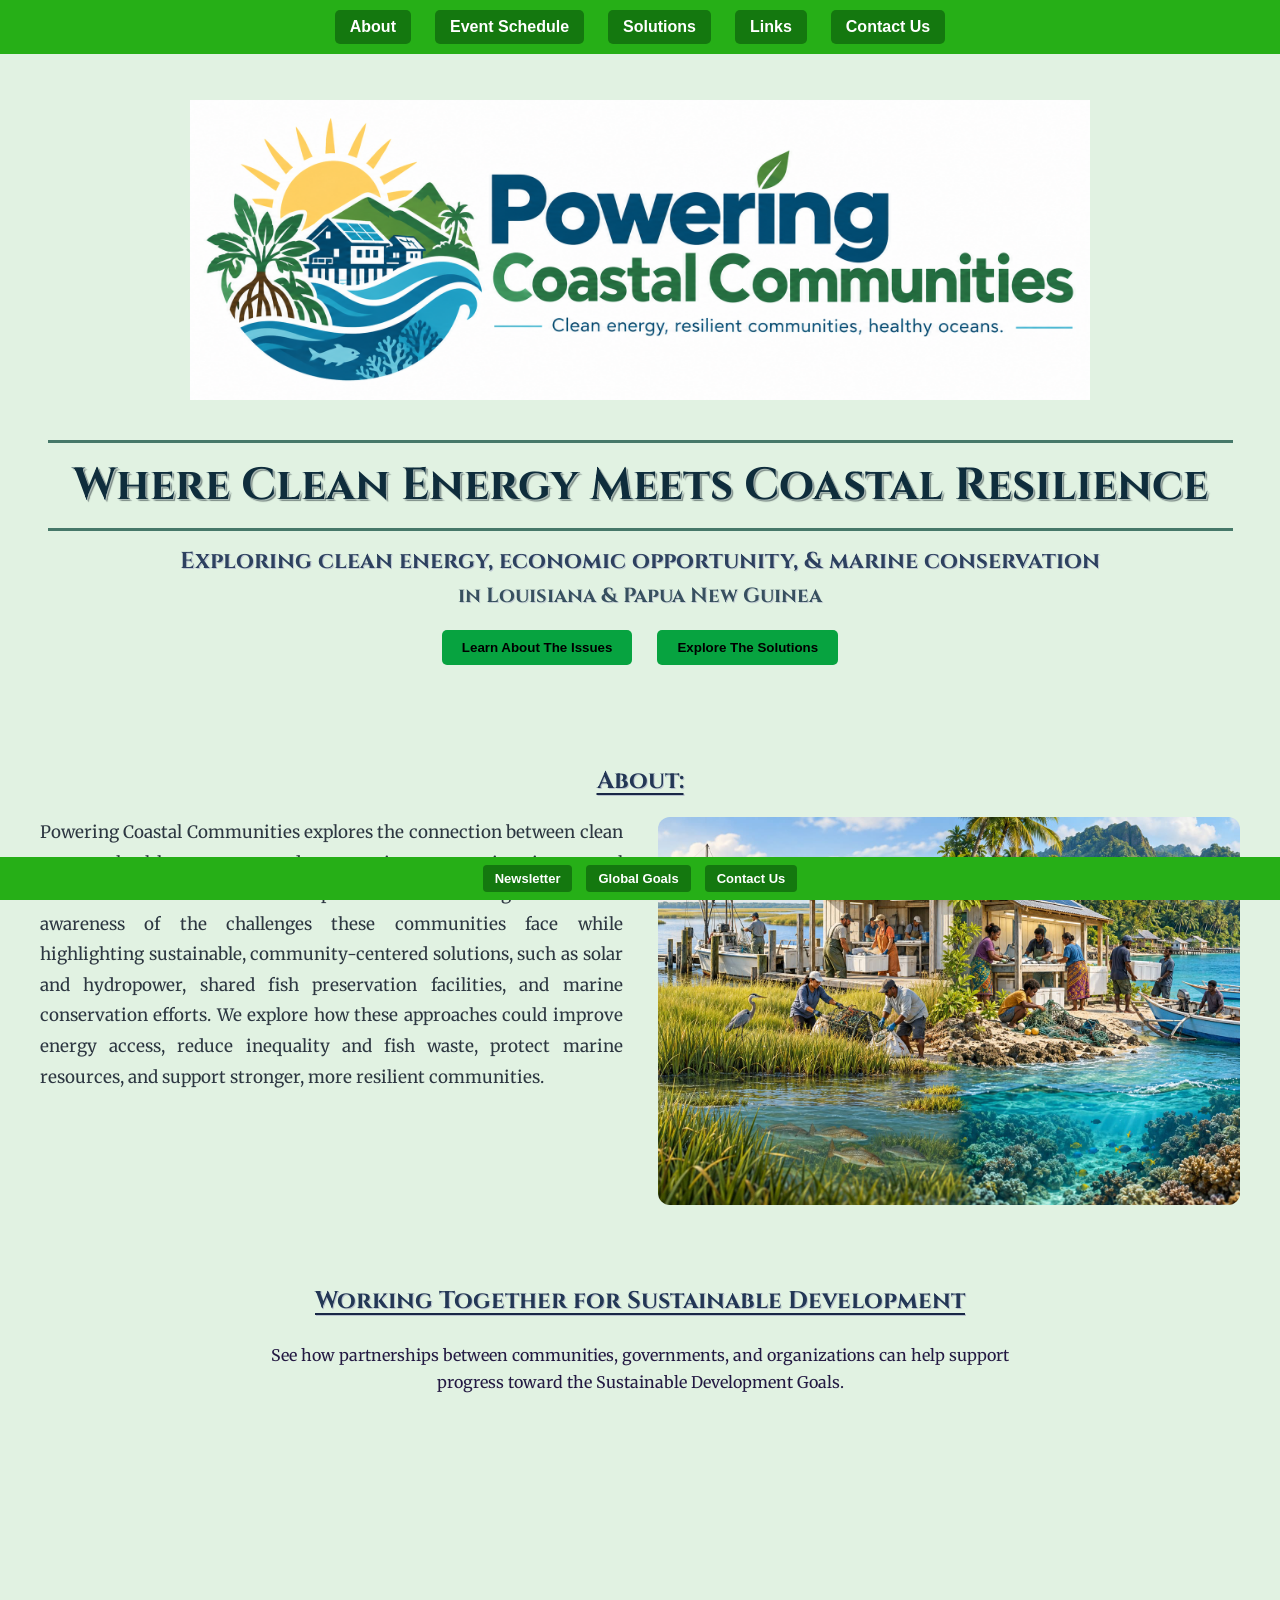
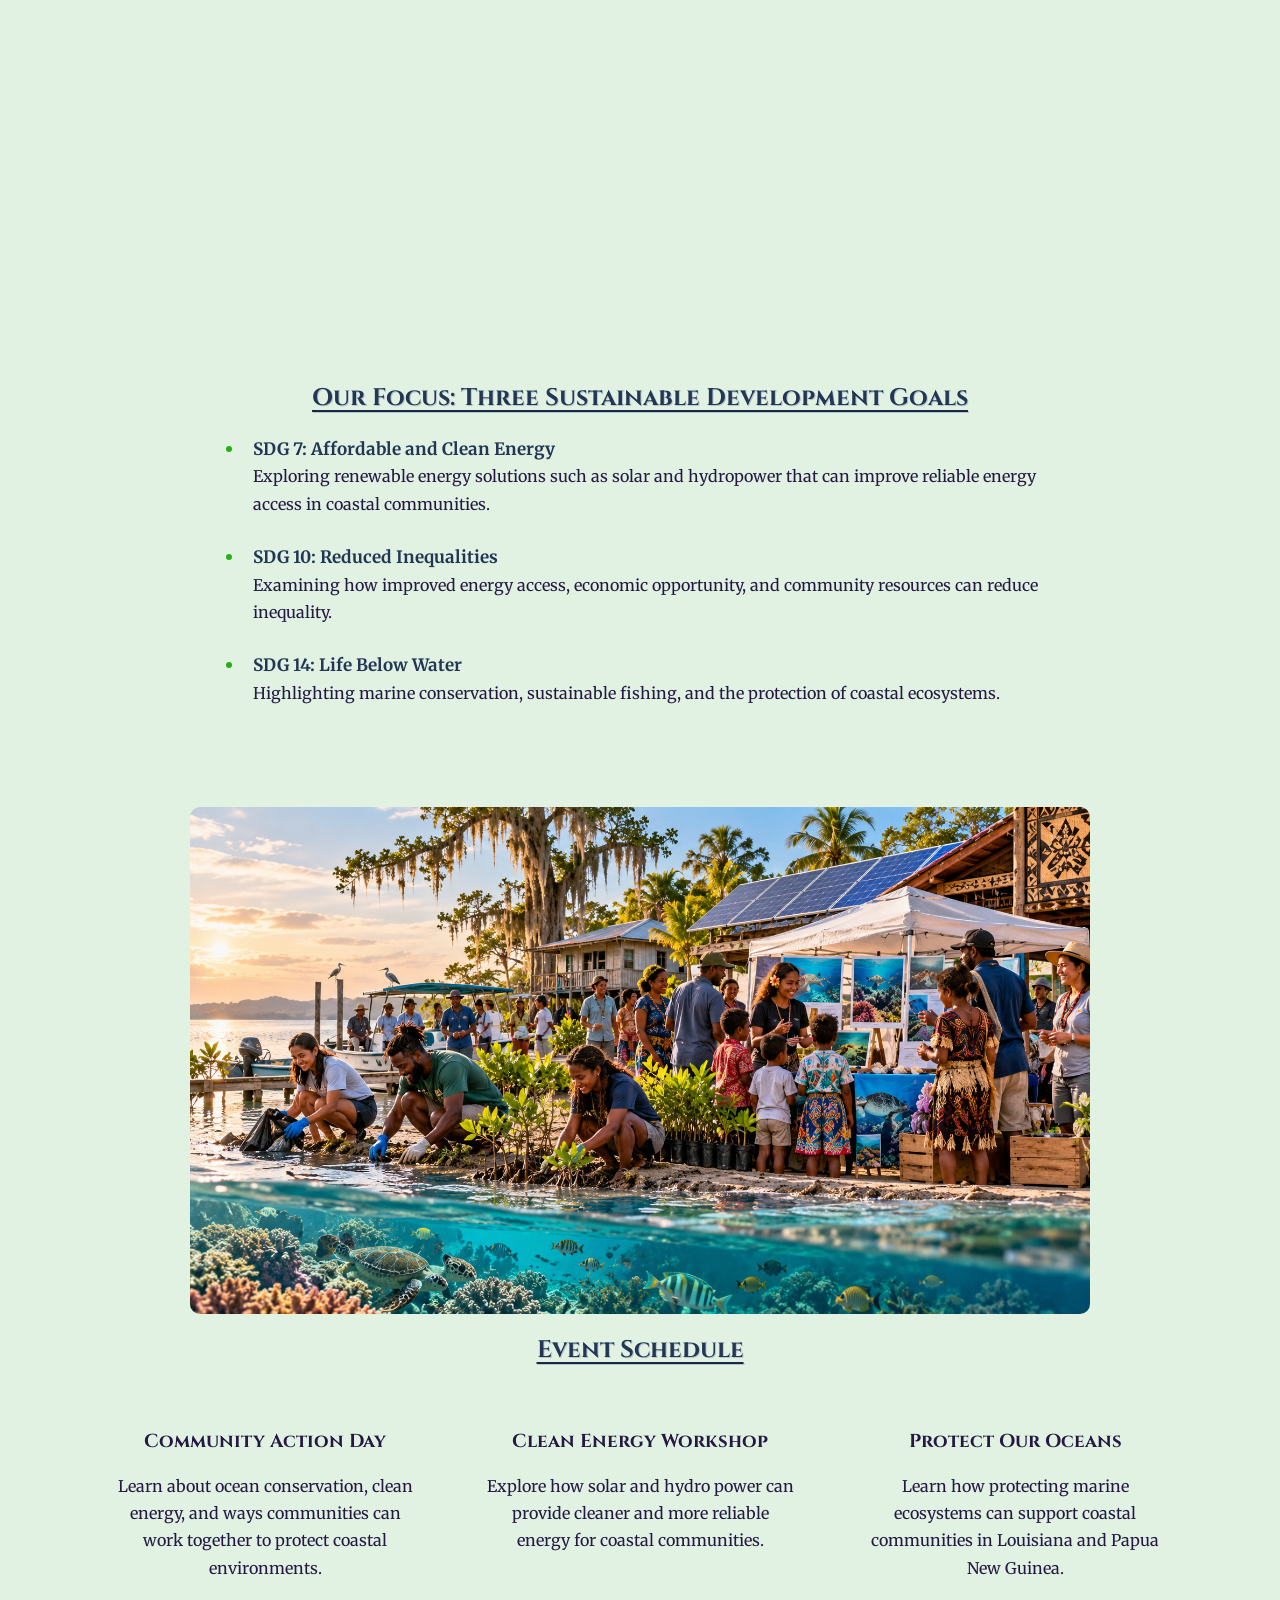
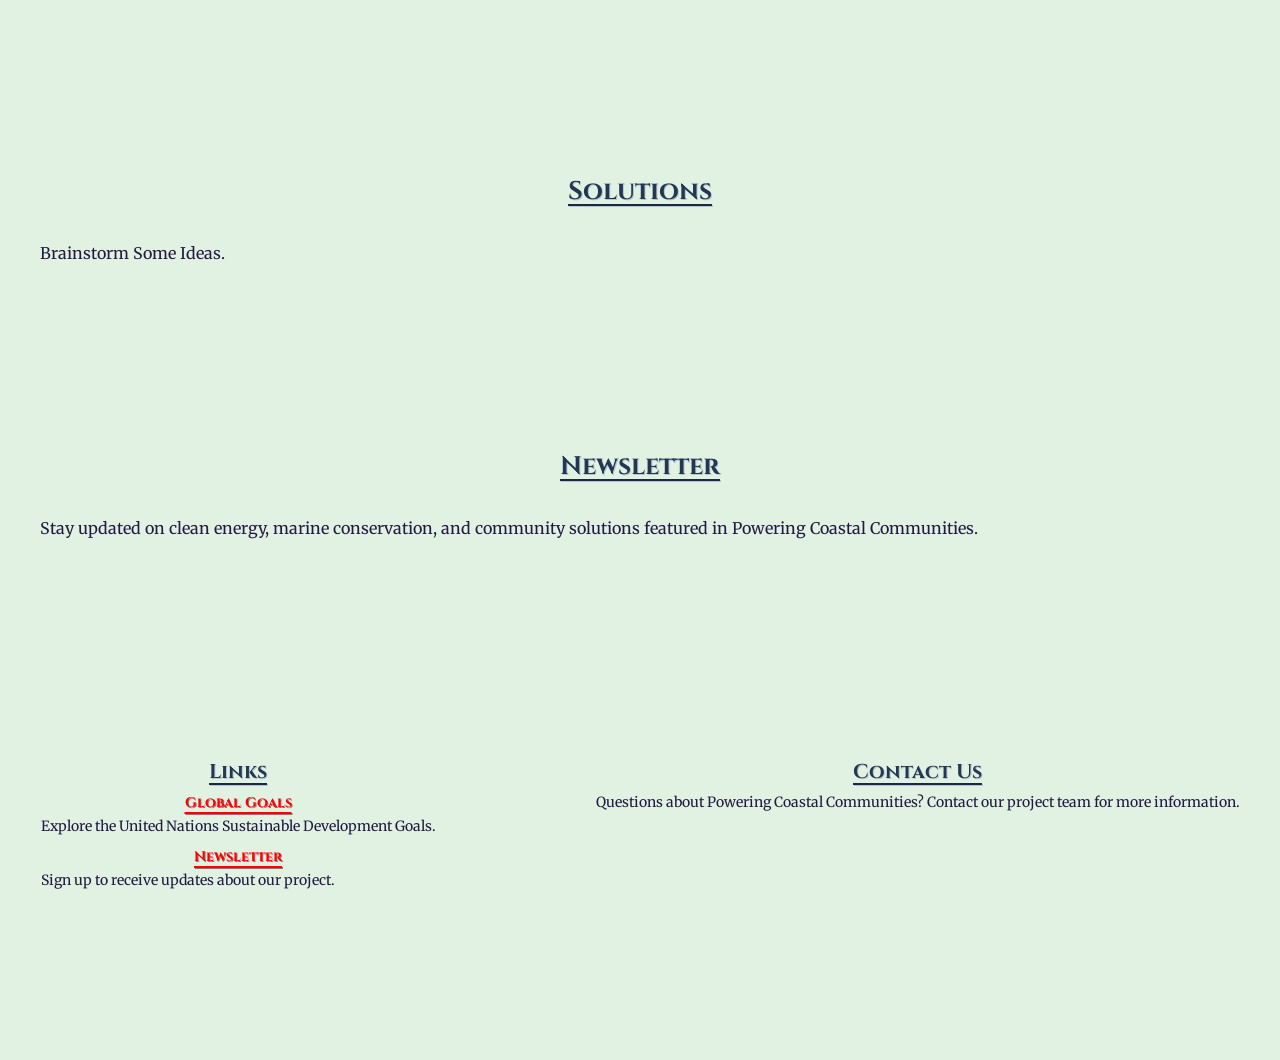
==== index (2).html @ 30c1abc8 "Add files via upload" ====
<!DOCTYPE html>
<html lang="en">
<head>
    <meta charset="UTF-8">
    <meta name="viewport" content="width=device-width, initial-scale=1.0">
    <meta name="referrer" content="strict-origin-when-cross-origin">

    <title>MY WEB101 Website</title>

    <link rel="stylesheet" href="styles.css?v=3">
    <link rel="icon" type="image/svg+xml" href="./favicon/sunwave.svg">
</head>
<body>

    <!-- =========================
         Navigation Bar
         ========================= -->
    <div class="navbar">
    <ul>
        <li><a href="#about">About</a></li>
        <li><a href="#schedule">Event Schedule</a></li>
        <li><a href="#solutions">Solutions</a></li>
        <li><a href="#links">Links</a></li>
        <li><a href="#contact">Contact Us</a></li>
    </ul>
</div>

    <!-- =========================
         Responsive Header
         ========================= -->
   <header class="header-container">

    <div class="header-item header-section">
        <img
            src="./img/logo100.jpg"
            alt="Powering Coastal Communities logo"
            class="header-logo"
        >
    </div>

    <div class="header-item" id="header-text">
            <h1>
              Where Clean Energy Meets Coastal Resilience
             </h1>
   
            <h2 class="header-subtitle">
               Exploring clean energy, economic opportunity, & marine conservation
            </h2>

             <h3 class="header-location">
                in Louisiana & Papua New Guinea
            </h3>

        <div class="header-buttons">

    <button type="button" onclick="location.href='#about'">
        Learn About The Issues
    </button>

    <button type="button" onclick="location.href='#solutions'">
        Explore The Solutions
    </button>
    </div>
    </div>
    </header>


    <!-- =========================
         About Section
         ========================= -->
    <section id="about">

    <h2> About:</h2>
        <div class="about-layout">
    <p class="about-text">
        Powering Coastal Communities explores the connection between
        clean energy, healthy oceans, and economic opportunity in coastal
        communities in Louisiana and Papua New Guinea. Our goal is to
        raise awareness of the challenges these communities face while
        highlighting sustainable, community-centered solutions, such as
        solar and hydropower, shared fish preservation facilities, and
        marine conservation efforts. We explore how these approaches
        could improve energy access, reduce inequality and fish waste,
        protect marine resources, and support stronger, more resilient
        communities.
    </p>

    <img
    src="./img/logo300.jpg"
    alt="Conceptual illustration of Louisiana and Papua New Guinea communities using solar energy, preserving fish, and protecting coastal habitats"
    class="about-image"
    style="display: block; width: 45%; height: auto; margin: 0 auto;"
>
</div>
    <!-- =========================
     SDG Video
     ========================= -->

<div id="sdg-video">

    <h2>Working Together for Sustainable Development</h2>

    <p>
        See how partnerships between communities, governments, and organizations
        can help support progress toward the Sustainable Development Goals.
    </p>

    <div class="video-container">
        <iframe
            src="https://player.vimeo.com/video/1137001426"
            title="Achieving 2030 - UN SDGs - Goal 17: Partnerships for the Goals"
            allow="autoplay; fullscreen; picture-in-picture"
            allowfullscreen>
        </iframe>
    </div>

</div>


<!-- =========================
     Our Three SDGs
     ========================= -->

<h2 class="expect-heading">
    Our Focus: Three Sustainable Development Goals
</h2>

<ul class="sdg-list">

    <li>
        <b>SDG 7: Affordable and Clean Energy</b>
        <br>
        Exploring renewable energy solutions such as solar and hydropower
        that can improve reliable energy access in coastal communities.
    </li>

    <li>
        <b>SDG 10: Reduced Inequalities</b>
        <br>
        Examining how improved energy access, economic opportunity,
        and community resources can reduce inequality.
    </li>

    <li>
        <b>SDG 14: Life Below Water</b>
        <br>
        Highlighting marine conservation, sustainable fishing,
        and the protection of coastal ecosystems.
    </li>

</ul>
</section>



    <!-- =========================
         Event Schedule
         ========================= -->
    <section id="schedule">

          <img 
        src="./img/coastal400.png"
        alt="Community coastal sustainability event"
        class="schedule-image"
    >

    <h2>Event Schedule</h2>

    <div class="event-container">

        <div class="event-card">
            <h3>Community Action Day</h3>
            <p>
                Learn about ocean conservation, clean energy, and ways
                communities can work together to protect coastal environments.
            </p>
        </div>

        <div class="event-card">
            <h3>Clean Energy Workshop</h3>
            <p>
                Explore how solar and hydro power can provide cleaner and
                more reliable energy for coastal communities.
            </p>
        </div>

        <div class="event-card">
            <h3>Protect Our Oceans</h3>
            <p>
                Learn how protecting marine ecosystems can support coastal
                communities in Louisiana and Papua New Guinea.
            </p>
        </div>

    </div>

</section>

    <!-- =========================
     Solutions Section
     ========================= -->
<section id="solutions">

         <h2>Solutions</h2>
         <p>Brainstorm Some Ideas.
         </p>

    </section>

<section id="newsletter">
    <h2>Newsletter</h2>
    <p>
        Stay updated on clean energy, marine conservation,
        and community solutions featured in Powering Coastal Communities.
    </p>

</section>

<div class="bottom-sections">

    <!-- =========================
         Links Section
         ========================= -->
    <section id="links">
        <h2>Links</h2>

        <a class="block" href="https://sdgs.un.org/goals" target="_blank">
            <article>
                <h3>Global Goals</h3>
                <p>
                    Explore the United Nations Sustainable Development Goals.
                </p>
            </article>
        </a>

        <a class="block" href="#newsletter">
            <article>
                <h3>Newsletter</h3>
                <p>
                    Sign up to receive updates about our project.
                </p>
            </article>
        </a>
    </section>

    <section id="contact">
        <h2>Contact Us</h2>

        <p>
            Questions about Powering Coastal Communities?
            Contact our project team for more information.
        </p>
    </section>

</div>

    <!-- =========================
         Smaller Fixed Footer
         ========================= -->
    <footer id="footer" class="footer">

    <a href="#newsletter">Newsletter</a>

    <a href="https://sdgs.un.org/goals" target="_blank">
        Global Goals
    </a>

    <a href="#contact">Contact Us</a>

</footer>

</body>
</html>
---- styles.css ----
/*** You will not need this file until Unit 3 ***/
/*** VSCodeEDU preview fix 

  Purpose:
  - Fix VSCodeEDU issue that causes a white border to show around
    the preview window

  When To Modify:
  - If you change the background color of your webpage, you may need to update this rule too.
***/
@import url('https://fonts.googleapis.com/css2?family=Cinzel:wght@400;700&family=Merriweather:wght@400;500;700&display=swap');

h1, h2, h3 {
    font-family: 'Cinzel', serif;
}


html,
body {
    width: 100%;
    min-height: 100%;
    margin: 0;
    padding: 0;
    background-color: rgb(225, 242, 226);
}

/*** body ***
  
  Purpose:
  - Add style rules for the body of your webpage
  - This is useful if you want a rule to apply to EVERYTHING on your page
    - (Tip: You can always override these rules later in the stylesheet)

  When To Modify:
  - [ ] Project 3 (REQUIRED FEATURE) 
  - [ ] Any time after
***/

body {
    /* Add a background color or image */
    background-color: rgb(225, 242, 226);

    /* Customize the default size, color, and font for text */
    font-size: 16px;
    color: var(--text-color);
    font-family: Merriweather;

    /* Put space around the edges of the webpage */
    margin: 0;
    padding-top: 60px;
    padding-bottom: 100px;
}

* {
    box-sizing: border-box;
}

section {
    padding: 40px;
}

/*** Text ***
  
  Purpose: 
  - Add style rules for headings (h1-6),
    paragraphs (p), links (a), and buttons

  When To Modify:
  - [X] Project 3 (REQUIRED FEATURE) 
  - [ ] Any time after
***/

/*** Text ***/

h1 {
    text-align: center;
    font-size: clamp(28px, 4vw, 45px);
    font-weight: 700;
    white-space: nowrap;

    color: rgb(15, 45, 60);

    border-top: 3px solid rgb(70, 120, 105);
    border-bottom: 3px solid rgb(70, 120, 105);

    padding: 12px 25px;
    margin: 10px 0 15px 0;

    text-shadow:
        1px 1px 0 rgb(170, 185, 180),
        2px 2px 1px rgb(125, 140, 135);
}

section h2 {
    text-align: center;

    color: rgb(35, 55, 85);

    text-decoration: underline;
    text-decoration-color: rgb(25, 40, 70);
    text-decoration-thickness: 2px;
    text-underline-offset: 5px;

    text-shadow: 1px 1px 0 rgb(185, 195, 205);

    margin-bottom: 25px;
}

h3 {
    text-align: center;
}

p {
    font-family: 'Merriweather', serif;
    font-size: 16px;
    line-height: 1.7;
    font-weight: 400;
}

button {
    background-color: rgb(7, 163, 64);
    color: white;
    border: none;
    padding: 5px 12px;
    border-radius: 5px;
    cursor: pointer;
}

button:hover {
    background-color: rgb(20, 120, 15);
}

a:link {
    color: rgb(20, 120, 15);
}

a:visited {
    color: rgb(70, 100, 70);
}

a:hover {
    color: rgb(7, 163, 64);
}

a:active {
    color: darkgreen;
}

    /* Example Style, replace with your own! */
    /* button color */
    /* text color */
    /* hides the default border */
    /* space between button's text and edge */
    /* curved edges instead of square */
    /* makes the cursor change when over button */
  /* Make the button look different when the user hovers over it */


/*** header ***
  
  Purpose:
  - Add style rules for your website's header section

  When To Modify:
  - [X] Project 3 (REQUIRED FEATURE) 
  - [ ] Project 4 (REQUIRED FEATURE) 
  - [ ] Any time after
***/
/*** Header ***/

.header-section {
    width: 100%;
    text-align: center;
    background-color: rgb(225, 242, 226);
    margin: 0;
    padding: 0;
}

.header-logo {
    width: 100%;
    max-width: 900px;
    height: auto;
    display: block;
    margin: 0 auto;
}

.header-container {
    display: flex;
    flex-direction: column;
    justify-content: center;
    align-items: center;
    width: 100%;
    flex-wrap: wrap;
    gap: 30px;
    padding: 40px;
    background-color: rgb(225, 242, 226);
}

#header-text {
    width: 100%;
    display: flex;
    flex-direction: column;
    align-items: center;
    text-align: center;
}

.header-subtitle {
    font-size: clamp(18px, 1.8vw, 23px);
    color: rgb(45, 65, 95);
    white-space: nowrap;
    margin: 0;
    text-shadow: 1px 1px 0 rgb(190, 200, 210);
}

.header-location {
    font-size: clamp(17px, 1.6vw, 21px);
    color: rgb(55, 80, 95);
    margin: 5px 0 0 0;
    text-shadow: 1px 1px 0 rgb(195, 205, 210);
}

.header-buttons {
    display: flex;
    justify-content: center;
    align-items: center;
    width: 100%;
    gap: 25px;
    margin-top: 20px;
}

.header-buttons button {
    padding: 10px 20px;
    font-weight: bolder;
    color: black;
}

.header-item:nth-of-type(1) {
    width: 100%;
    text-align: center;
}

.header-item:nth-of-type(2) {
    width: 100%;
    text-align: center;
}

/*** footer ***/
 
/* Example A: This styles elements with class="header" */
    


/*** footer ***
  
  Purpose:
  - Add style rules for your website's footer section

  When To Modify:
  - [ ] Project 3 (STRETCH FEATURE) 
  - [ ] Any time after
***/
  /* Example B: This styles elements with class="footer" */

.footer {
    position: fixed;
    left: 0;
    bottom: 0;
    width: 100%;
    background-color: rgb(38, 175, 23);
    color: white;
    padding: 8px;
    text-align: center;
    z-index: 1000;
}

.footer a {
    display: inline-block;
    color: white;
    text-decoration: none;
    background-color: rgb(20, 120, 15);
    padding: 6px 12px;
    margin: 0 5px;
    border-radius: 4px;
    font-family: Arial, sans-serif;
    font-size: 13px;
    font-weight: bold;
}

.footer a:hover {
    background-color: rgb(15, 90, 10);
}
/*** Navbar [PLACEHOLDER] [ADDED IN UNIT 4] ***/
/*** Navigation bar (navbar) ***/

.navbar ul {
    list-style-type: none;
    overflow: hidden;
    position: fixed;
    top: 0;
    left: 0;
    width: 100%;
    margin: 0;
    padding: 10px;
    background-color: rgb(38, 175, 23);
    text-align: center;
    z-index: 1000;
}

.navbar ul li {
    display: inline-block;
    margin: 0 10px;
}

.navbar ul li a {
    display: block;
    color: white;
    text-decoration: none;
    font-family: Arial, sans-serif;
    font-weight: bold;
    text-align: center;
    padding: 8px 15px;
    background-color: rgb(20, 120, 15);
    border-radius: 5px;
}

/*** About Section ***
  
  Purpose:
  - Add style rules for your website's About section

  When To Modify:
  - [ ] Project 3 (OPTIONAL)
  - [ ] Project 4 (STRETCH FEATURE) 
  - [ ] Any time after
***/
/* About section */

#about > h2 {
    text-align: center;
    margin-bottom: 20px;
}

.about-layout {
    display: flex;
    flex-direction: row;
    align-items: stretch;
    gap: 35px;
    width: 100%;
}

.expect-heading {
    width: 100%;
    text-align: center;
    margin-top: 50px;
    margin-bottom: 20px;
}

/* Our Focus SDG List */

.sdg-list {
    max-width: 850px;
    margin: 0 auto;
    padding-left: 30px;
}

.sdg-list li {
    margin-bottom: 24px;
    padding-left: 8px;
    line-height: 1.7;
}

.sdg-list li:last-child {
    margin-bottom: 0;
}

.sdg-list b {
    font-size: 17px;
    color: rgb(35, 55, 85);
}

.sdg-list li::marker {
    color: rgb(38, 175, 23);
    font-size: 18px;
}

.about-text {
    flex: 1;
    min-width: 0;
    margin: 0;
    text-align: justify;
    font-family: 'Merriweather', serif;
    font-size: 17px;
    line-height: 1.8;
    font-weight: 400;
    line-height: 1.8;
    color: rgb(45, 55, 65);
}

.about-layout .about-image {
    flex: 1;
    min-width: 0;
    width: 50%;
    height: auto;
    object-fit: cover;
    border-radius: 12px;
}

/* Stack the text and picture on smaller screens */
@media (max-width: 750px) {
    .about-layout {
        flex-direction: column;
    }

    .about-layout .about-image {
        flex: none;
        width: 100%;
        height: auto;
    }

    h1 {
    white-space: normal;
    font-size: 28px;
}

.header-subtitle {
    white-space: normal;
}

.bottom-sections {
    flex-direction: column;
    gap: 20px;
}
}

/*** Schedule Section ***
  
  Purpose:
  - Add style rules for your website's Schedule section

  When To Modify:
  - [ ] Project 3 (OPTIONAL)
  - [ ] Project 4 (STRETCH FEATURE) 
  - [ ] Any time after
***/

.event-container {
    display: flex;
    flex-direction: row;
    justify-content: center;
    align-items: stretch;
    gap: 25px;
    flex-wrap: wrap;
    width: 100%;
    margin-top: 20px;
    margin-bottom: 20px;
}

.event-card {
    flex: 1;
    max-width: 350px;
    text-align: center;
    padding: 20px;
}

.schedule-image {
    display: block;
    width: 80%;
    max-width: 900px;
    height: auto;
    margin: 20px auto;
    border-radius: 10px;
}

/*** Solutions + Newsletter Section ***/

#solutions,
#newsletter {
    padding-top: 70px;
    padding-bottom: 70px;
    font-family: 'Merriweather', serif;
    font-size: 17px;
    line-height: 1.8;
    font-weight: 400;
}


/*** SDG Video Section ***/

#sdg-video {
    text-align: center;
    padding: 60px 40px;
}

#sdg-video p {
    max-width: 750px;
    margin: 0 auto 25px auto;
}

.video-container {
    width: 100%;
    max-width: 800px;
    margin: 0 auto;
    aspect-ratio: 16 / 9;
}

.video-container video {
    width: 100%;
    height: 100%;
    border: none;
    border-radius: 12px;
}

#sdg-video iframe {
    display: block;
    width: 100%;
    max-width: 800px;
    aspect-ratio: 16 / 9;
    margin: 25px auto 0 auto;
    border: none;
    border-radius: 12px;
}

/*** Links Section ***
  
  Purpose:
  - Add style rules for your website's Links section

  When To Modify:
  - [ ] Project 3 (OPTIONAL)
  - [ ] Project 4 (STRETCH FEATURE) 
  - [ ] Any time after
***/

#links a {
    display: block;
    color: red;
    text-decoration: none;
    margin-bottom: 10px;
}

#links a h3 {
    color: red;
    text-decoration: underline;
    text-decoration-thickness: 2px;
    text-underline-offset: 5px;
    text-shadow: 1px 1px 0px rgb(160, 110, 110);
}

#links a p {
    color: var(--text-color);
}

.bottom-sections {
    display: flex;
    flex-direction: row;
    justify-content: center;
    align-items: flex-start;
    gap: 80px;
    width: 100%;

    margin-top: 80px;
    margin-bottom: 20px;
}

#links p,
#contact p {
    font-size: 14px;
    line-height: 1.4;
    margin-top: 5px;
    margin-bottom: 8px;
}

#links h2,
#contact h2 {
    font-size: 20px;
    margin-top: 10px;
    margin-bottom: 8px;
}

#links h3 {
    font-size: 14px;
    margin-top: 5px;
    margin-bottom: 5px;
}

/*** RSVP [PLACEHOLDER] [ADDED IN UNIT 6] ***/
/*** Animations [PLACEHOLDER] [ADDED IN UNIT 8] ***/
/*** Success Modal [PLACEHOLDER] [ADDED IN UNIT 9] ***/
/*** Dark Mode [PLACEHOLDER] [ADDED IN UNIT 5] ***/

/*** Custom Colors (OPTIONAL) ***
  
  Purpose:
  - Use CSS variables to define custom colors for your website
  - To get you started, we've provided the color scheme used in our example site.
  - To reference a color variable in your css, use var(--variable-name) in place of a color value

  When To Modify:
  - [ ] Any time (OPTIONAL)
***/

/*** Responsive Design ***/

@media (max-width: 600px) {

    .header-container {
        flex-direction: column;
        text-align: center;
        padding: 30px 15px;
    }

    .header-section img {
        width: 150px;
        height: auto;
    }

    .navbar ul li {
        margin: 3px;
    }

    .navbar ul li a {
        padding: 6px 10px;
        font-size: 14px;
    }

    section {
        padding: 25px 15px;
    }

    .footer a {
        margin: 2px;
        padding: 5px 9px;
        font-size: 12px;
    }
}

:root {
    /* Light Mode */
    --bg-color: #b0acc6;
    --text-color: #231942;

    /* Dark Mode */
    --bg-color-dark-mode: #3e3377;
    --text-color-dark-mode: #fff;

    /* Accent Colors */
    --accent-color-light: #d2cff5;
    --accent-color-medium: #684fb5;
    --accent-color-dark: #482f95;
    --accent-color-darkest: #231942;
    --accent-color-green: #28eb76;

    /* Error Colors */
    --error-color: #f8bbd0;
    --error-color-border: #e63946;
}
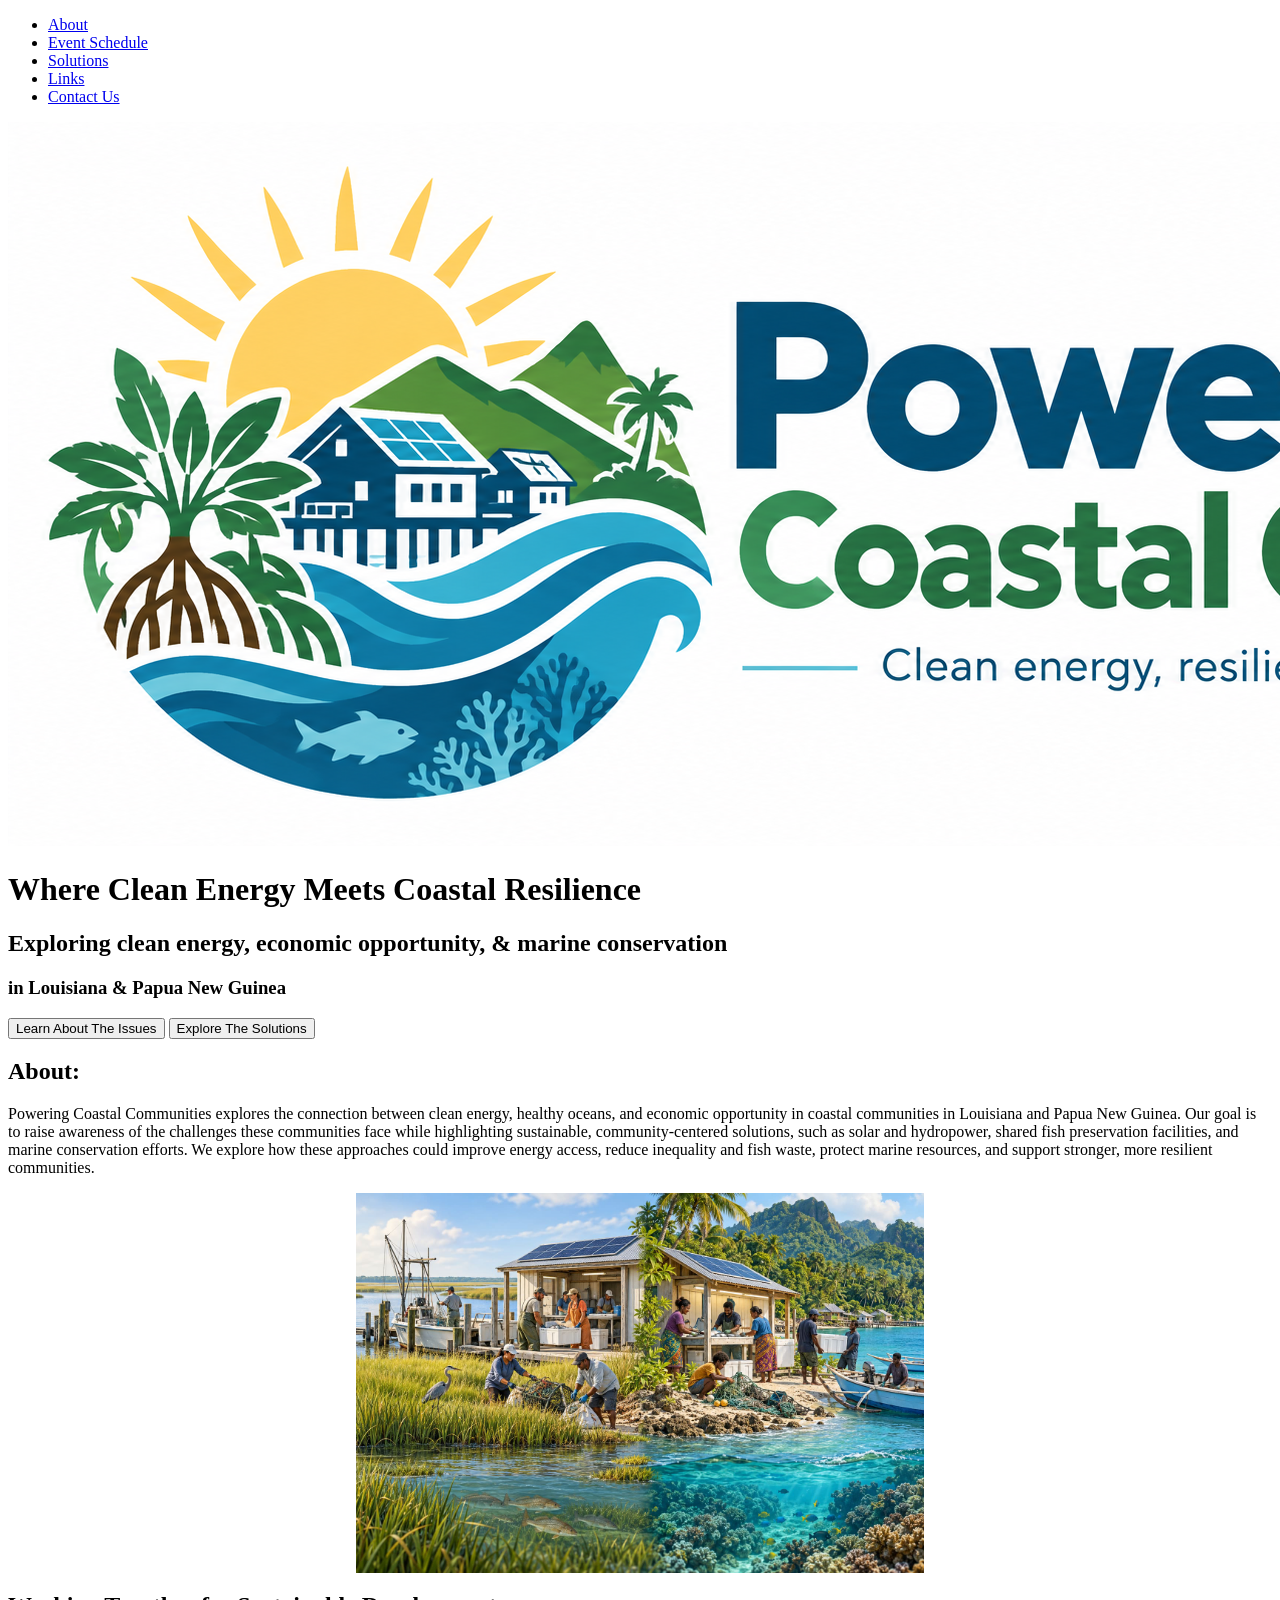
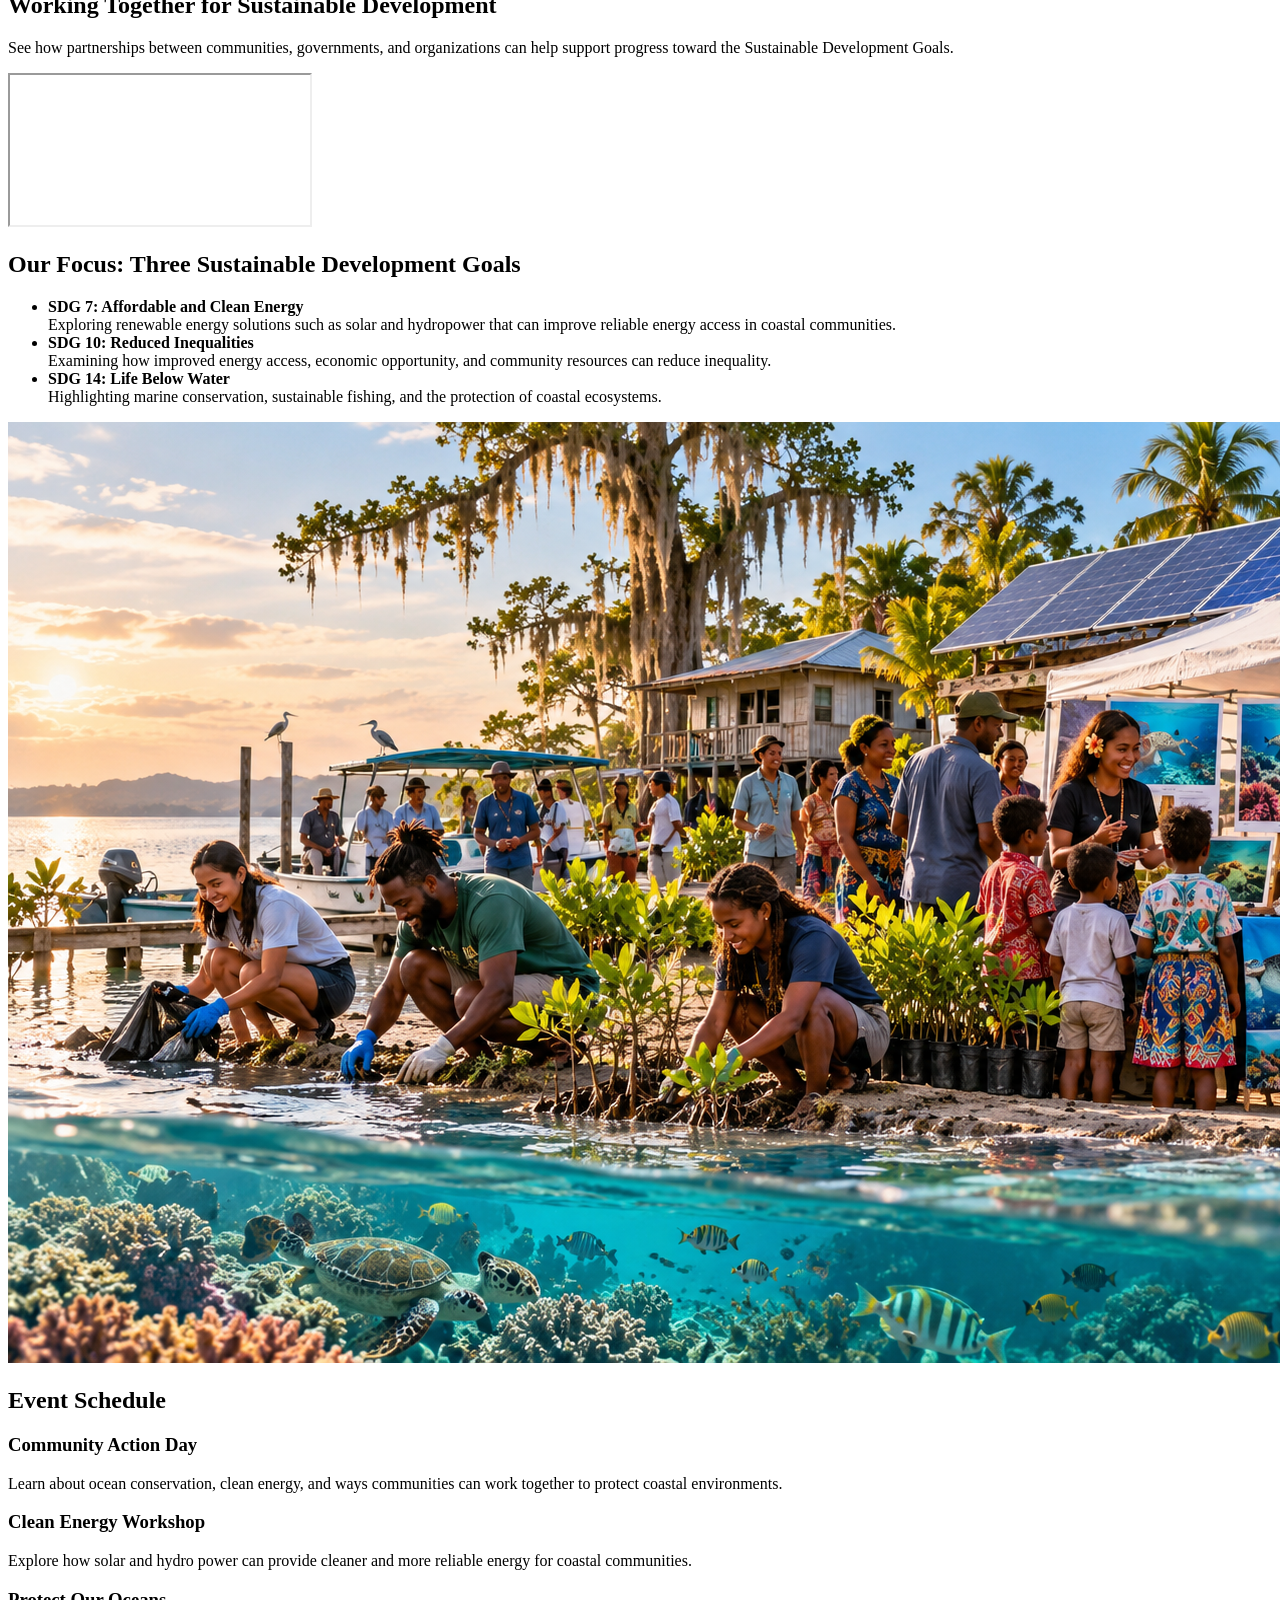
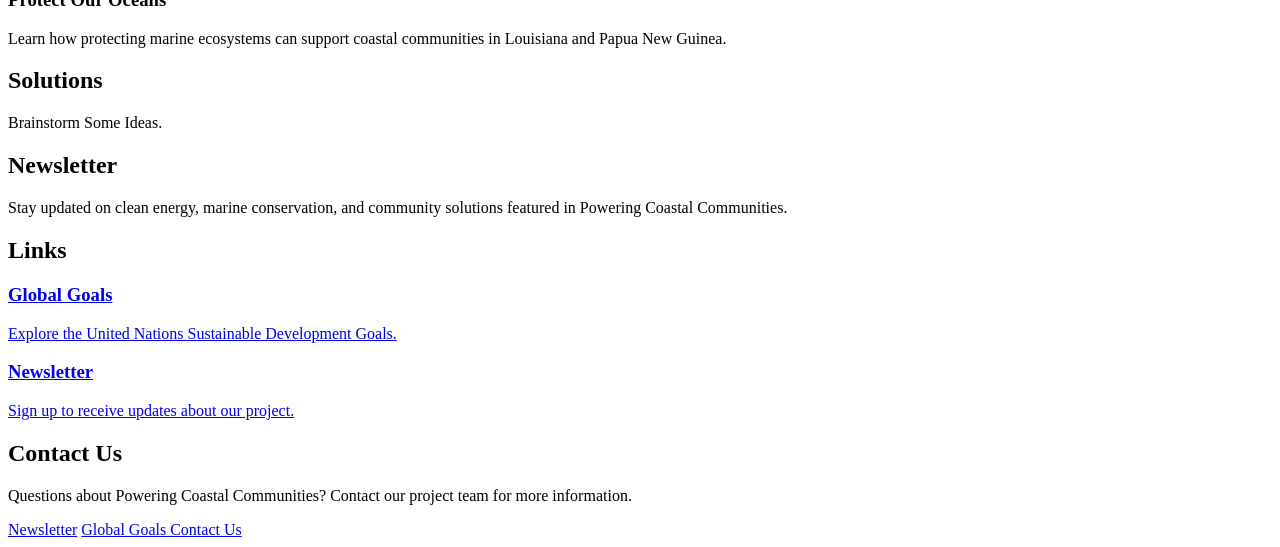
==== commit 4ebd5a87: "Refactor index.html with updated content and structure Updated HTML structure and content for the we" ====
--- a/index (2).html
+++ b/index (2).html
@@ -7,7 +7,7 @@
 
     <title>MY WEB101 Website</title>
 
-    <link rel="stylesheet" href="styles.css?v=3">
+   <link rel="stylesheet" href="styles.css">
     <link rel="icon" type="image/svg+xml" href="./favicon/sunwave.svg">
 </head>
 <body>
